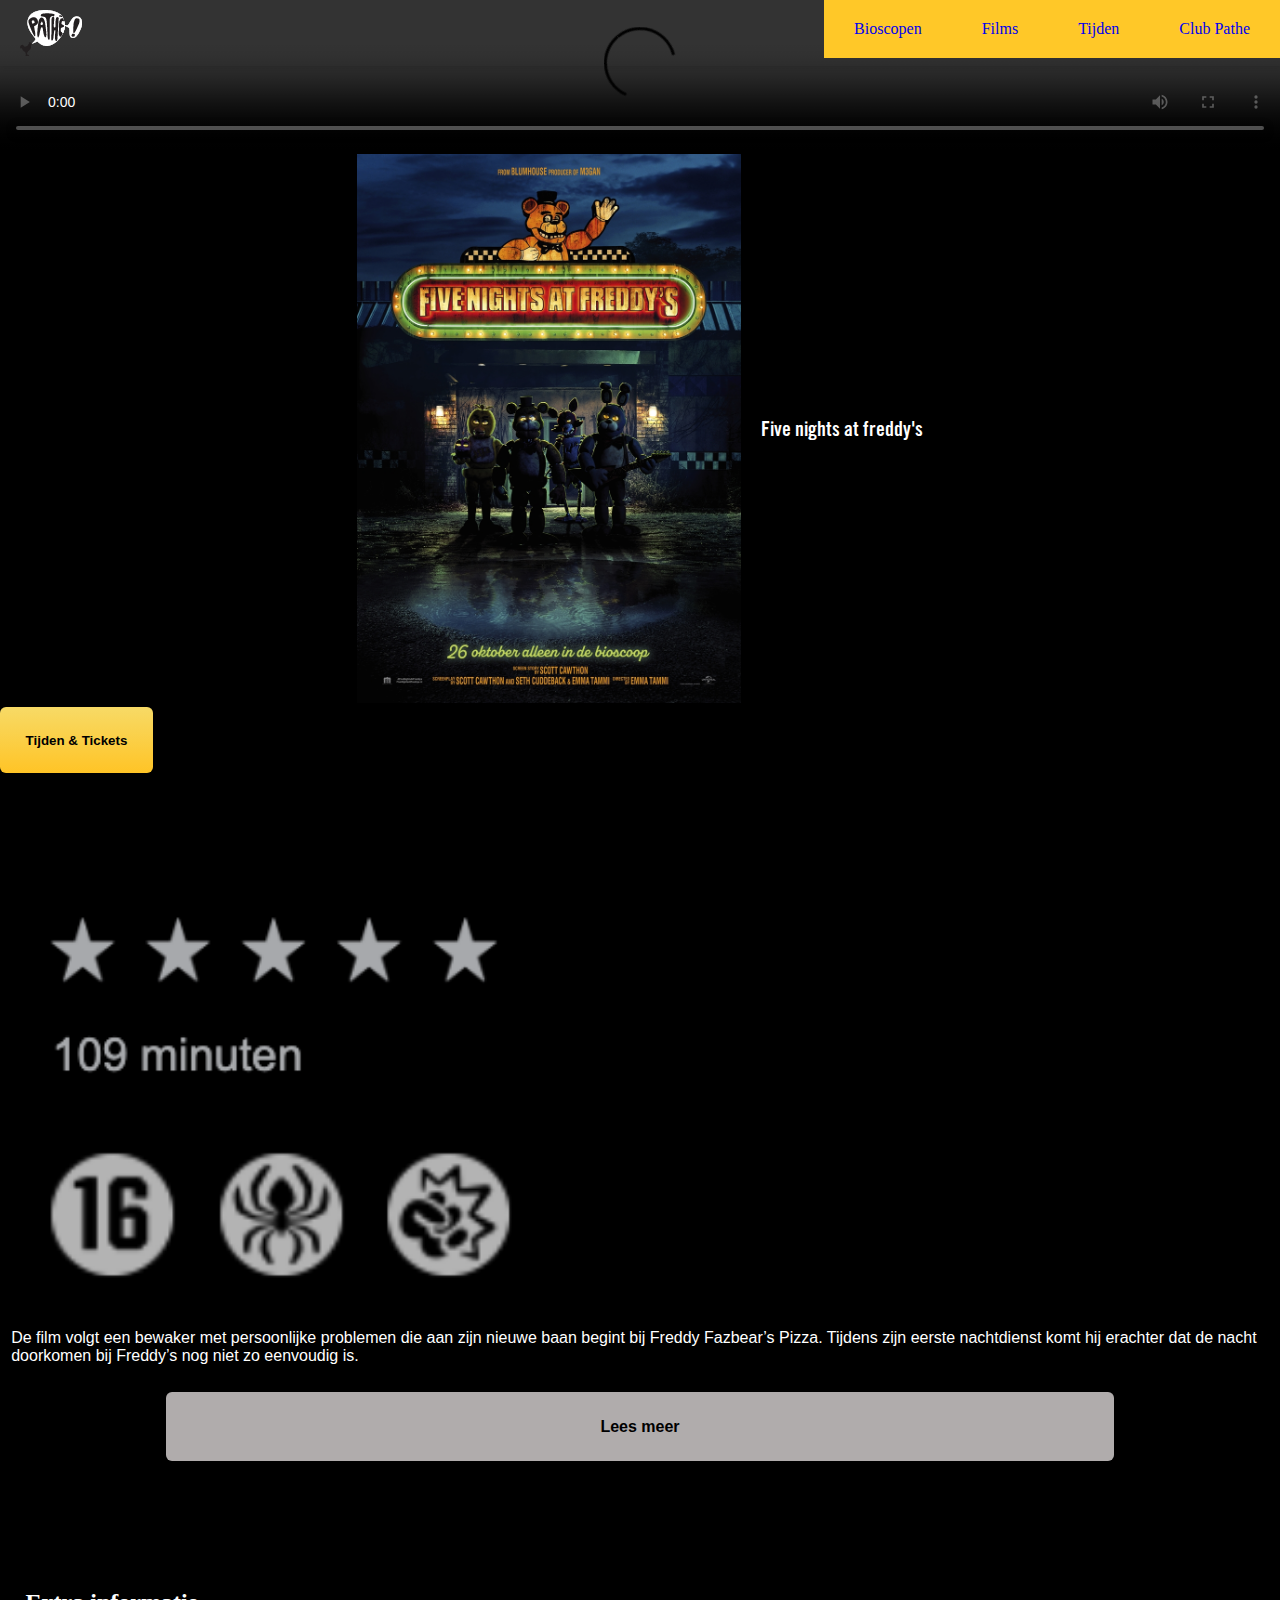
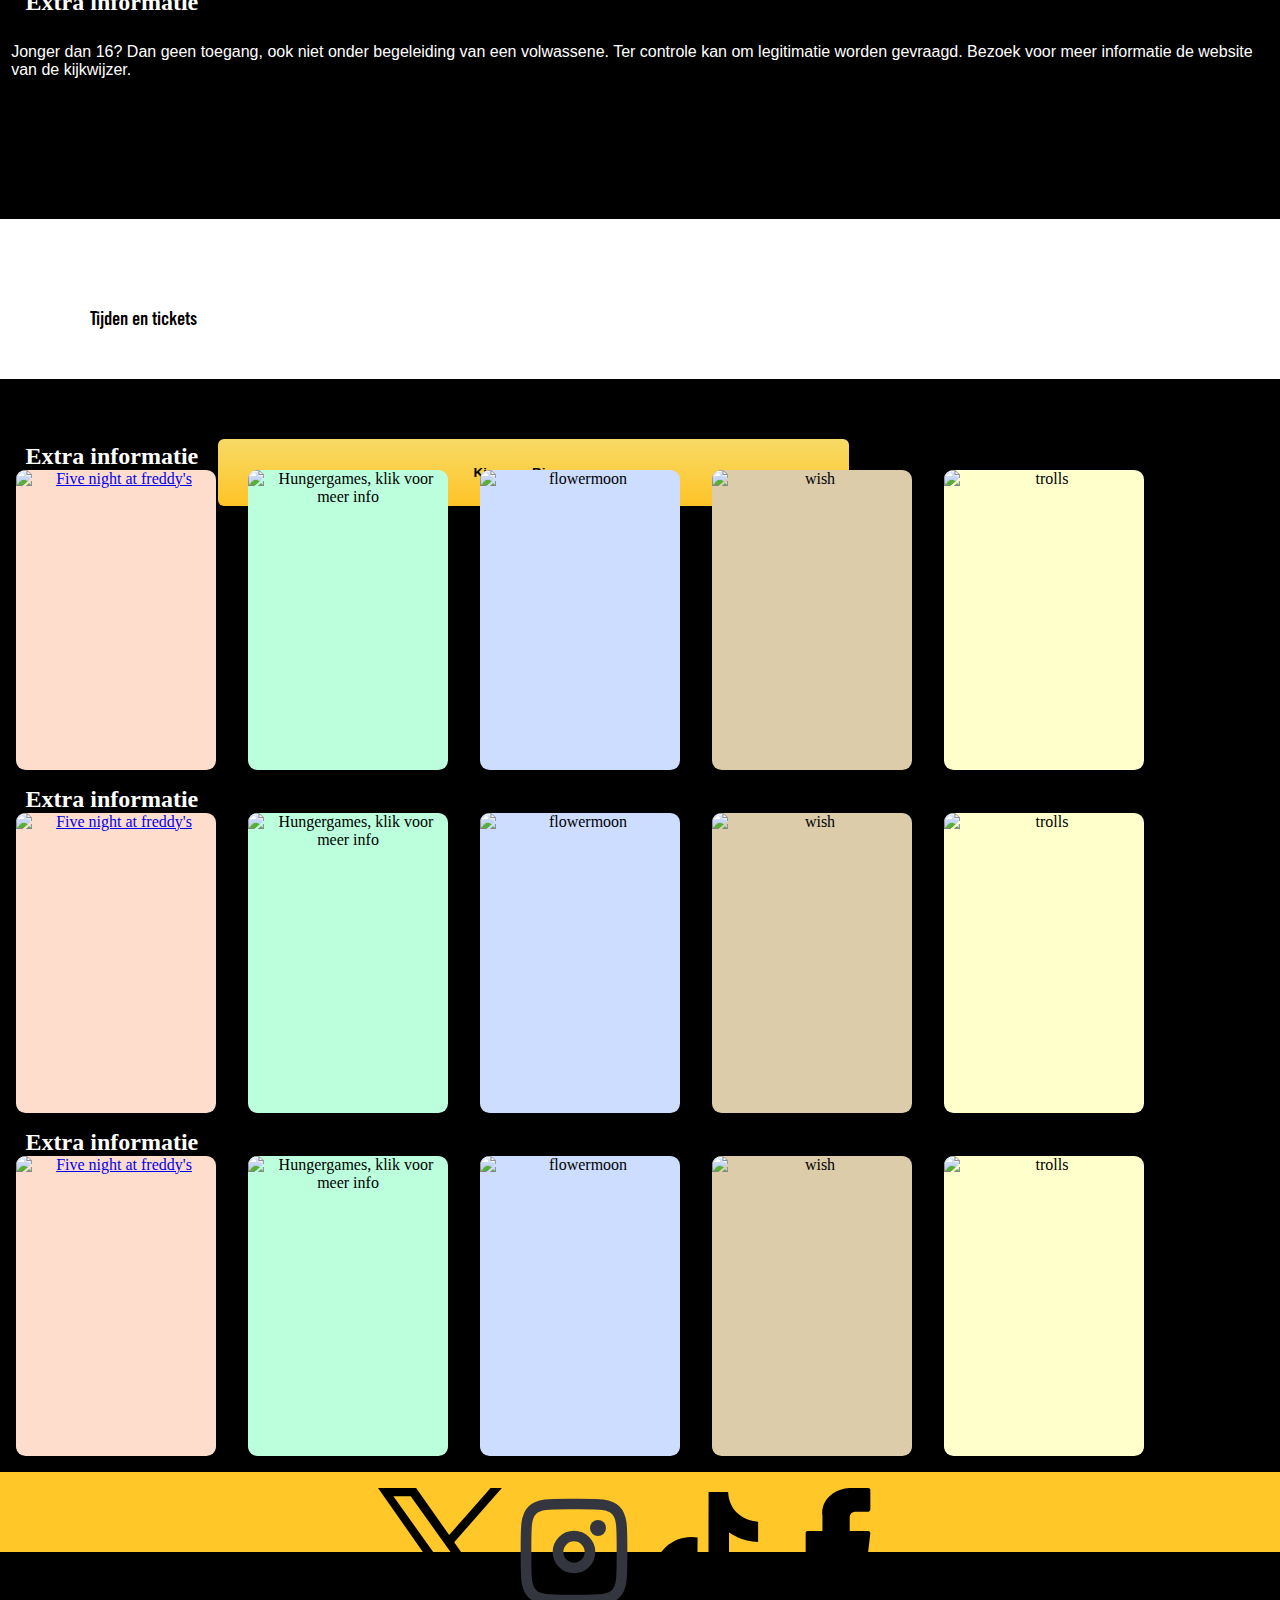
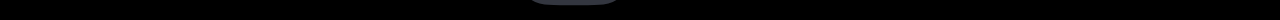
==== film.html @ 4fa6d94b "Fed update 1" ====
<!DOCTYPE html>
<html lang="en">
  <head>
    <meta charset="UTF-8" />
    <meta name="viewport" content="width=device-width, initial-scale=1.0" />
    <title>Five nights at freddy's</title>
    <link rel="stylesheet" href="./filmstyles.css" />
  </head>
  <body>
    <header class="header">
      <nav>
        <img class="logo" src="./images/Logo.png" />
        <input class="menu-btn" type="checkbox" id="menu-btn" />
        <label class="menu-icon" for="menu-btn"
          ><span class="navicon"></span
        ></label>
        <ul class="menu">
          <li><a href="#work">Bioscopen</a></li>
          <li><a href="#about">Films</a></li>
          <li><a href="#careers">Tijden</a></li>
          <li><a href="#contact">Club Pathe</a></li>
        </ul>
      </nav>
    </header>
    <video width="100%" controls>
      <source
        src="./Video/five-nights-at-freddys-official-trailer.mp4"
        type="video/mp4"
      />
      Your browser does not support the video tag.
    </video>
    <section class="film-info">
      <section class="fnaf-cover">
        <img src="/images/fnaf.jpeg" alt="five night at freddy's cover" />
      </section>
      <h1>Five nights at freddy's</h1>
    </section>
    <button class="button">Tijden & Tickets</button>
    <section class="Samenvatting">
      <img class="rating" src="/images/rating.png" />
      <p>
        De film volgt een bewaker met persoonlijke problemen die aan zijn nieuwe
        baan begint bij Freddy Fazbear’s Pizza. Tijdens zijn eerste nachtdienst
        komt hij erachter dat de nacht doorkomen bij Freddy’s nog niet zo
        eenvoudig is.
      </p>
      <a class="LeesMeer" href="#">Lees meer</a>
      <h2>Extra informatie</h2>
      <p>
        Jonger dan 16? Dan geen toegang, ook niet onder begeleiding van een
        volwassene. Ter controle kan om legitimatie worden gevraagd. Bezoek voor
        meer informatie de website van de kijkwijzer.
      </p>
    </section>
    <section class="Tijden_Tickets">
      <h3>Tijden en tickets</h3>
      <button class="button">Kies een Bioscoop</button>
    </section>
    <section class="Trailers_Foto">
      <h2>Extra informatie</h2>
      <section class="carousel" aria-label="carousel">
        <section class="slides">
          <a href="./film.html">
            <img
              class="slides-item slide-1"
              id="slide-1"
              src=""
              aria-label="slide 1 of 5"
              alt="Five night at freddy's "
            />
          </a>
          <img
            class="slides-item slide-2"
            id="slide-2"
            src=""
            aria-label="slide 2 of 5"
            alt="Hungergames, klik voor meer info"
          />

          <img
            class="slides-item slide-3"
            id="slide-3"
            src=""
            aria-label="slide 3 of 5"
            alt="flowermoon"
          />

          <img
            class="slides-item slide-4"
            id="slide-4"
            src=""
            aria-label="slide 4 of 5"
            alt="wish"
          />

          <img
            class="slides-item slide-5"
            id="slide-5"
            src=""
            aria-label="slide 5 of 5"
            alt="trolls"
          />
        </section>
      </section>
      <h2>Extra informatie</h2>
      <section class="carousel" aria-label="carousel">
        <section class="slides">
          <a href="./film.html">
            <img
              class="slides-item slide-1"
              id="slide-1"
              src=""
              aria-label="slide 1 of 5"
              alt="Five night at freddy's "
            />
          </a>
          <img
            class="slides-item slide-2"
            id="slide-2"
            src=""
            aria-label="slide 2 of 5"
            alt="Hungergames, klik voor meer info"
          />

          <img
            class="slides-item slide-3"
            id="slide-3"
            src=""
            aria-label="slide 3 of 5"
            alt="flowermoon"
          />

          <img
            class="slides-item slide-4"
            id="slide-4"
            src=""
            aria-label="slide 4 of 5"
            alt="wish"
          />

          <img
            class="slides-item slide-5"
            id="slide-5"
            src=""
            aria-label="slide 5 of 5"
            alt="trolls"
          />
        </section>
      </section>
      <h2>Extra informatie</h2>
      <section class="carousel" aria-label="carousel">
        <section class="slides">
          <a href="./film.html">
            <img
              class="slides-item slide-1"
              id="slide-1"
              src=""
              aria-label="slide 1 of 5"
              alt="Five night at freddy's "
            />
          </a>
          <img
            class="slides-item slide-2"
            id="slide-2"
            src=""
            aria-label="slide 2 of 5"
            alt="Hungergames, klik voor meer info"
          />

          <img
            class="slides-item slide-3"
            id="slide-3"
            src=""
            aria-label="slide 3 of 5"
            alt="flowermoon"
          />

          <img
            class="slides-item slide-4"
            id="slide-4"
            src=""
            aria-label="slide 4 of 5"
            alt="wish"
          />

          <img
            class="slides-item slide-5"
            id="slide-5"
            src=""
            aria-label="slide 5 of 5"
            alt="trolls"
          />
        </section>
      </section>
    </section>
    <footer>
      <img class="Icon" src="./images/xlogo.svg" alt="Bezoek onze x pagina " />
      <img
        class="Icon"
        src="./images/insta-svgrepo-com.svg"
        alt="Bezoek onze Instagram pagina"
      />
      <img
        class="Icon"
        src="./images/tiktok-svgrepo-com.svg"
        alt="Bezoek onze Tiktok pagina"
      />
      <img
        class="Icon"
        src="./images/facebook-svgrepo-com.svg"
        alt="Bezoek onze facbook pagina "
      />
    </footer>
  </body>
</html>
---- filmstyles.css ----
body {
  margin: 0;
  padding: 0;
  background-color: black;
}
@font-face {
  font-family: "Pathe";
  src: url(./font/Trade\ Gothic\ Bold\ Condensed\ No.\ 20.otf);
}
/* header */
:root {
  --merk-kleur: rgb(255, 200, 40);
}
.header {
  background-color: transparent;
  box-shadow: 1px 1px 4px 0 rgba(0, 0, 0, 0.1);
  position: fixed;
  width: 100%;
  z-index: 3;
}

.header ul {
  margin: 0;
  padding: 0;
  list-style: none;
  overflow: hidden;
  background-color: var(--merk-kleur);
}

.header li a {
  display: block;
  padding: 20px 20px;
  text-decoration: none;
}

.header li a:hover,
.header .menu-btn:hover {
  background-color: white;
}

.header .logo {
  display: block;
  float: left;
  font-size: 2em;
  padding: 10px 20px;
  text-decoration: none;
}

/* menu */

.header .menu {
  clear: both;
  max-height: 0;
  transition: max-height 0.2s ease-out;
}

/* menu icon */

.header .menu-icon {
  cursor: pointer;
  float: right;
  padding: 28px 20px;
  position: relative;
  user-select: none;
}

.header .menu-icon .navicon {
  background: #333;
  display: block;
  height: 2px;
  position: relative;
  transition: background 0.2s ease-out;
  width: 18px;
}

.header .menu-icon .navicon:before,
.header .menu-icon .navicon:after {
  background: #333;
  content: "";
  display: block;
  height: 100%;
  position: absolute;
  transition: all 0.2s ease-out;
  width: 100%;
}

.header .menu-icon .navicon:before {
  top: 5px;
}

.header .menu-icon .navicon:after {
  top: -5px;
}

/* menu btn */

.header .menu-btn {
  display: none;
}

.header .menu-btn:checked ~ .menu {
  max-height: 240px;
}

.header .menu-btn:checked ~ .menu-icon .navicon {
  background: transparent;
}

.header .menu-btn:checked ~ .menu-icon .navicon:before {
  transform: rotate(-45deg);
}

.header .menu-btn:checked ~ .menu-icon .navicon:after {
  transform: rotate(45deg);
}

.header .menu-btn:checked ~ .menu-icon:not(.steps) .navicon:before,
.header .menu-btn:checked ~ .menu-icon:not(.steps) .navicon:after {
  top: 0;
}

/* 48em = 768px */

@media (min-width: 48em) {
  .header li {
    float: left;
  }
  .header li a {
    padding: 20px 30px;
  }
  .header .menu {
    clear: none;
    float: right;
    max-height: none;
  }
  .header .menu-icon {
    display: none;
  }
}

/* .moviecover {
  position: relative;
  width: 30%;
}
h1 {
  font-family: "Pathe";
  color: white;
  position: relative;
  font-size: 1em;
  top: 0px;
} */
.film-info {
  display: flex;
  align-items: center;
  justify-content: center;
}
img {
  max-width: 100%;
}
.fnaf-cover {
  flex-basis: 30%;
}
h1 {
  font-family: "Pathe";
  font-size: 1.25em;
  padding-left: 20px;
  color: white;
}
button {
  background-color: var(--merk-kleur);
  padding: 2%;
  border-radius: 6px;
  border-style: none;
  background-color: #ffc426;
  background-image: -webkit-linear-gradient(top, #f7da66, #ffc426);
  background-image: linear-gradient(to bottom, #f7da66, #ffc426);
  font-family: Arial, Helvetica, sans-serif;
  font-weight: bold;
  margin-bottom: 10%;
}
section.film-info button {
  width: 30%;
}

.rating {
  width: 40%;
  margin-left: 2%;
}
p {
  font-family: Arial, Helvetica, sans-serif;
  color: white;
  padding: 0.7em;
}
.LeesMeer {
  display: flex;
  margin: 0 auto;
  flex-direction: column;
  justify-content: center;
  text-align: center;
  text-decoration: none;
  color: black;
  background-color: var(--merk-kleur);
  padding: 2%;
  border-radius: 6px;
  border-style: none;
  background-color: rgb(176, 172, 172);
  background-image: -webkit-linear-gradient(top, #f7da66, rgb(176, 172, 172));
  background-image: linear-gradient(
    to bottom,
    rgb(176, 172, 172),
    rgb(176, 172, 172)
  );
  font-family: Arial, Helvetica, sans-serif;
  font-weight: bold;
  margin-bottom: 10%;
  width: 70%;
}
h2 {
  color: white;
  margin: 0;
  margin-left: 2%;
}
.Tijden_Tickets {
  height: 10em;
  background-color: white;
  width: 100%;
}
h3 {
  padding: 7%;
  font-family: "Pathe";
  margin-top: 10%;
  color: black;
}
section.Tijden_Tickets button {
  margin: 0;
  position: relative;
  left: 17%;
  padding-left: 20%;
  padding-right: 20%;
}
.Trailers_Foto {
  margin-top: 5%;
}

.carousel {
  margin: 0 auto;
  overflow: hidden;
  text-align: center;
}

.slides {
  width: 100%;
  display: flex;
  overflow-x: scroll;
  scrollbar-width: none;
  scroll-snap-type: x mandatory;
  scroll-behavior: smooth;
  margin-bottom: 1em;
}

.slides::-webkit-scrollbar {
  display: none;
}

.slides-item {
  align-items: center;
  border-radius: 0.6em;
  display: flex;
  flex-shrink: 0;
  justify-content: center;
  margin: 0 1rem;
  position: relative;
  scroll-snap-align: center;
  width: 200px;
  height: 300px;
  overflow-x: auto;
  scroll-snap-type: x mandatory;
  scroll-behavior: smooth;
  -webkit-overflow-scrolling: touch;
}

.slide-1 {
  background-color: #fdc;
}

.slide-2 {
  background-color: #bfd;
}

.slide-3 {
  background-color: #cdf;
}

.slide-4 {
  background-color: #dca;
}

.slide-5 {
  background-color: #ffc;
}
footer {
  background-color: var(--merk-kleur);
  height: 5em;
  margin: auto 0;
  text-align: center;
}
.Icon {
  margin-top: 1em;
  width: 10%;
}
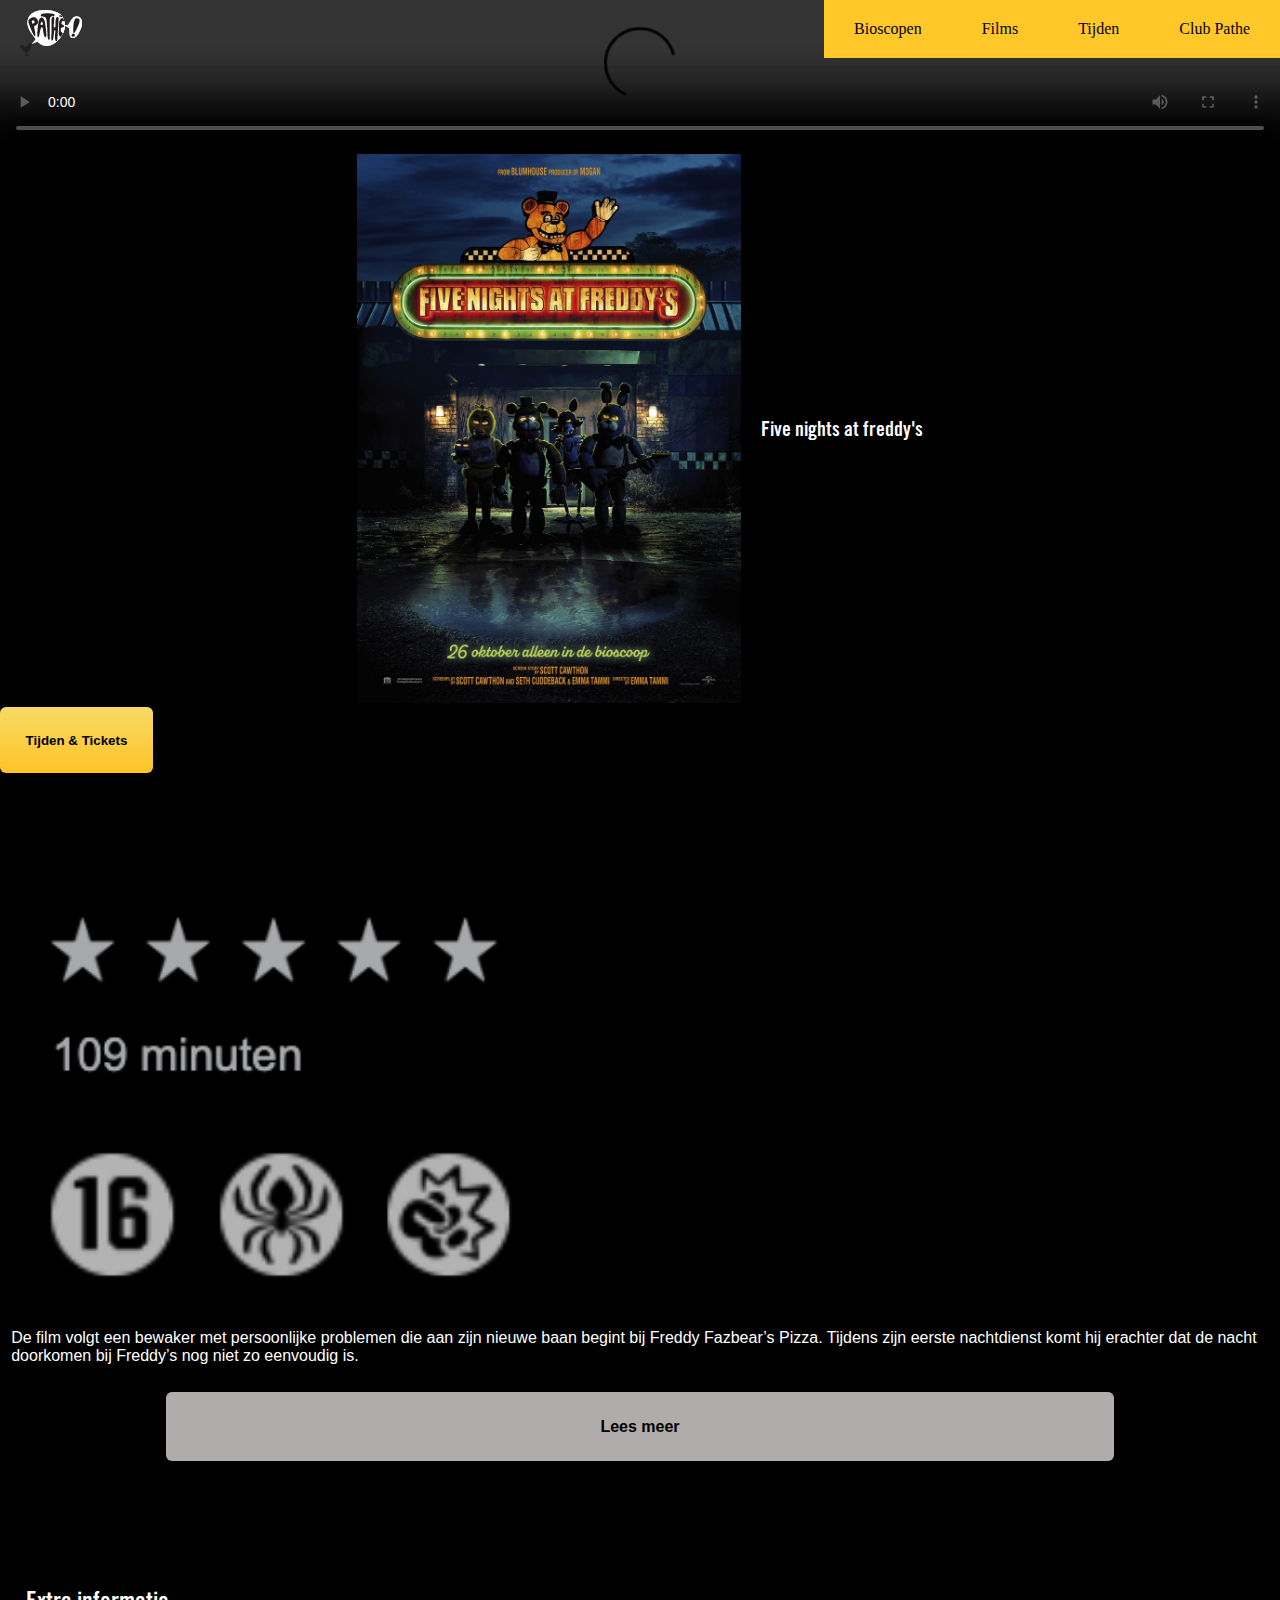
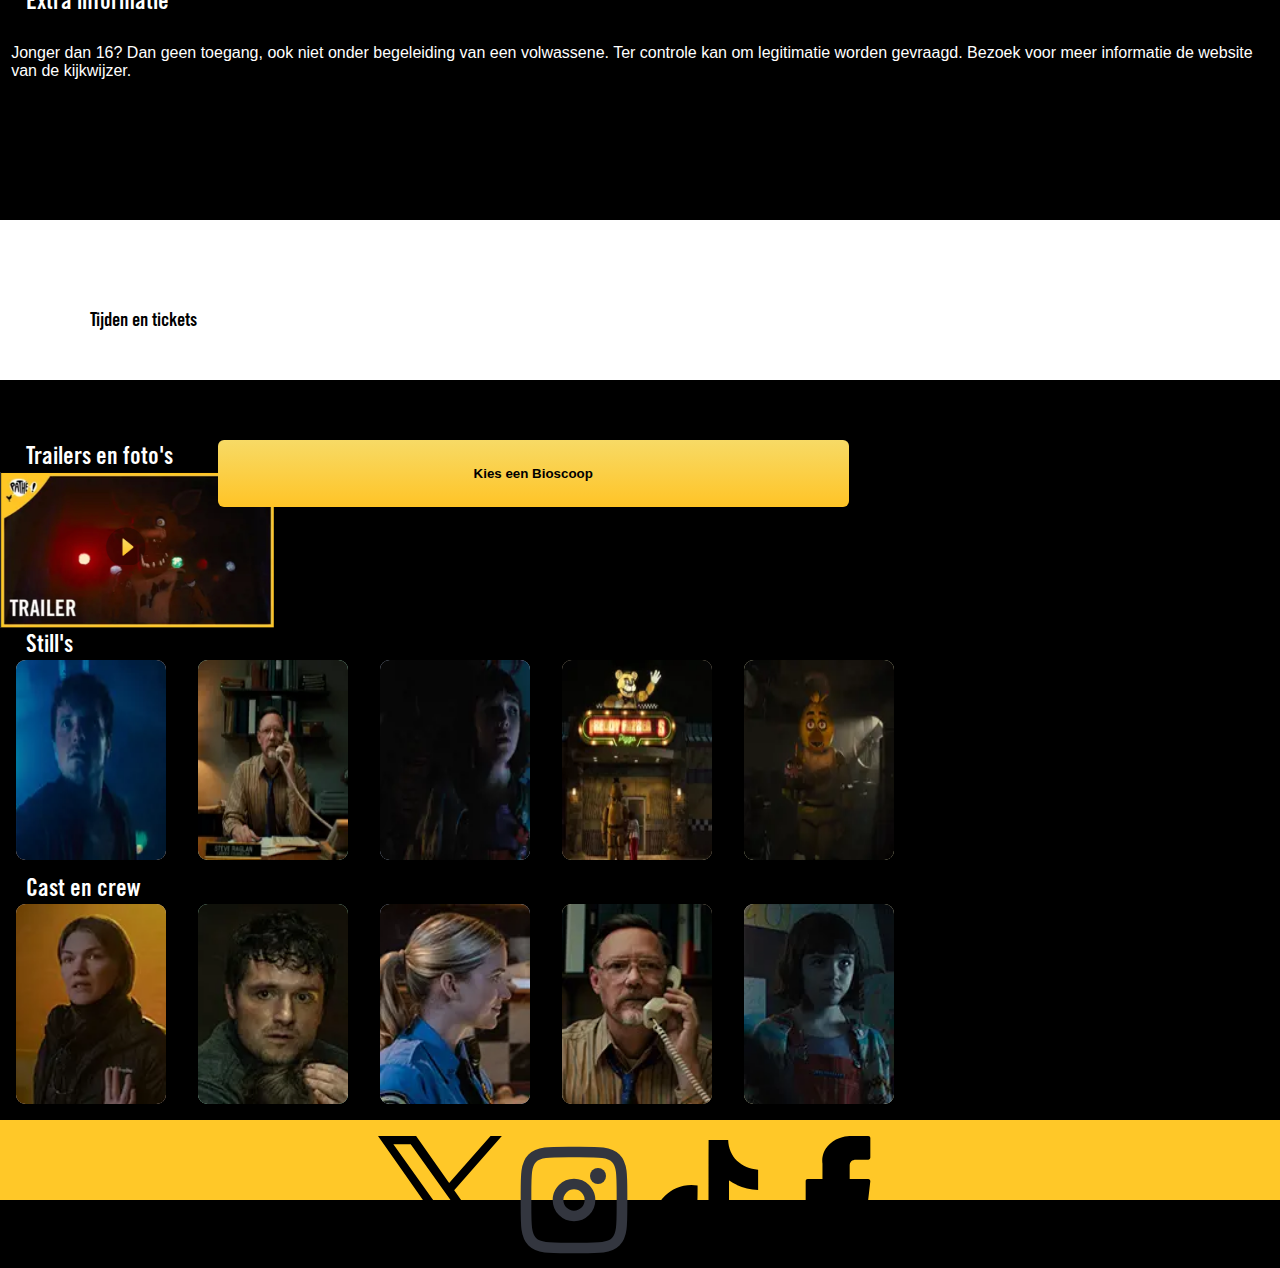
==== commit 6a8aba4f: "update 2" ====
--- a/film.html
+++ b/film.html
@@ -9,7 +9,11 @@
   <body>
     <header class="header">
       <nav>
-        <img class="logo" src="./images/Logo.png" />
+        <img
+          class="logo"
+          src="./images/Logo.png"
+          alt="Pathe logo, klik om naar home pagina te gaan"
+        />
         <input class="menu-btn" type="checkbox" id="menu-btn" />
         <label class="menu-icon" for="menu-btn"
           ><span class="navicon"></span
@@ -37,7 +41,11 @@
     </section>
     <button class="button">Tijden & Tickets</button>
     <section class="Samenvatting">
-      <img class="rating" src="/images/rating.png" />
+      <img
+        class="rating"
+        src="/images/rating.png"
+        alt="Jonger dan 16? Dan geen toegang, ook niet onder begeleiding van een volwassene. Ter controle kan om legitimatie worden gevraagd."
+      />
       <p>
         De film volgt een bewaker met persoonlijke problemen die aan zijn nieuwe
         baan begint bij Freddy Fazbear’s Pizza. Tijdens zijn eerste nachtdienst
@@ -57,138 +65,93 @@
       <button class="button">Kies een Bioscoop</button>
     </section>
     <section class="Trailers_Foto">
-      <h2>Extra informatie</h2>
+      <h2>Trailers en foto's</h2>
+      <img class="trailer" src="/images/Trailer.png" alt="Bekijk de trailer" />
+      <h2>Still's</h2>
       <section class="carousel" aria-label="carousel">
         <section class="slides">
-          <a href="./film.html">
-            <img
-              class="slides-item slide-1"
-              id="slide-1"
-              src=""
-              aria-label="slide 1 of 5"
-              alt="Five night at freddy's "
-            />
-          </a>
+          <img
+            class="slides-item slide-1"
+            id="slide-1"
+            src="/images/still1.webp"
+            aria-label="slide 1 of 5"
+            alt="Josh is bang "
+          />
+
           <img
             class="slides-item slide-2"
             id="slide-2"
-            src=""
+            src="/images/still2.webp"
             aria-label="slide 2 of 5"
-            alt="Hungergames, klik voor meer info"
+            alt="matthew aan de telefoon"
           />
 
           <img
             class="slides-item slide-3"
             id="slide-3"
-            src=""
+            src="/images/still3.webp"
             aria-label="slide 3 of 5"
-            alt="flowermoon"
+            alt="piper kijkt bang"
           />
 
           <img
             class="slides-item slide-4"
             id="slide-4"
-            src=""
+            src="/images/still4.webp"
             aria-label="slide 4 of 5"
-            alt="wish"
+            alt="voorkant van het restaurant"
           />
 
           <img
             class="slides-item slide-5"
             id="slide-5"
-            src=""
+            src="/images/still5.webp"
             aria-label="slide 5 of 5"
-            alt="trolls"
+            alt="gele vogel"
           />
         </section>
       </section>
-      <h2>Extra informatie</h2>
+      <h2>Cast en crew</h2>
       <section class="carousel" aria-label="carousel">
         <section class="slides">
-          <a href="./film.html">
-            <img
-              class="slides-item slide-1"
-              id="slide-1"
-              src=""
-              aria-label="slide 1 of 5"
-              alt="Five night at freddy's "
-            />
-          </a>
+          <img
+            class="slides-item slide-1"
+            id="slide-1"
+            src="/images/cast1.webp"
+            aria-label="slide 1 of 5"
+            alt="emma tammi, regisseur"
+          />
+
           <img
             class="slides-item slide-2"
             id="slide-2"
-            src=""
+            src="/images/cast2.webp"
             aria-label="slide 2 of 5"
-            alt="Hungergames, klik voor meer info"
+            alt="josh hutcherson"
           />
 
           <img
             class="slides-item slide-3"
             id="slide-3"
-            src=""
+            src="/images/cast3.webp"
             aria-label="slide 3 of 5"
-            alt="flowermoon"
+            alt="elizabeth lail"
           />
 
           <img
             class="slides-item slide-4"
             id="slide-4"
-            src=""
+            src="/images/cast4.webp"
             aria-label="slide 4 of 5"
-            alt="wish"
+            alt="matthew lillard"
           />
 
           <img
             class="slides-item slide-5"
             id="slide-5"
-            src=""
+            src="/images/cast5.webp"
             aria-label="slide 5 of 5"
-            alt="trolls"
-          />
-        </section>
-      </section>
-      <h2>Extra informatie</h2>
-      <section class="carousel" aria-label="carousel">
-        <section class="slides">
-          <a href="./film.html">
-            <img
-              class="slides-item slide-1"
-              id="slide-1"
-              src=""
-              aria-label="slide 1 of 5"
-              alt="Five night at freddy's "
-            />
-          </a>
-          <img
-            class="slides-item slide-2"
-            id="slide-2"
-            src=""
-            aria-label="slide 2 of 5"
-            alt="Hungergames, klik voor meer info"
-          />
-
-          <img
-            class="slides-item slide-3"
-            id="slide-3"
-            src=""
-            aria-label="slide 3 of 5"
-            alt="flowermoon"
-          />
-
-          <img
-            class="slides-item slide-4"
-            id="slide-4"
-            src=""
-            aria-label="slide 4 of 5"
-            alt="wish"
-          />
-
-          <img
-            class="slides-item slide-5"
-            id="slide-5"
-            src=""
-            aria-label="slide 5 of 5"
-            alt="trolls"
+            alt="Piper rubio"
           />
         </section>
       </section>
--- a/filmstyles.css
+++ b/filmstyles.css
@@ -28,6 +28,8 @@
 }
 
 .header li a {
+  list-style: none;
+  color: black;
   display: block;
   padding: 20px 20px;
   text-decoration: none;
@@ -219,6 +221,7 @@
   color: white;
   margin: 0;
   margin-left: 2%;
+  font-family: "Pathe";
 }
 .Tijden_Tickets {
   height: 10em;
@@ -241,7 +244,7 @@
 .Trailers_Foto {
   margin-top: 5%;
 }
-
+/*carousel*/
 .carousel {
   margin: 0 auto;
   overflow: hidden;
@@ -271,8 +274,8 @@
   margin: 0 1rem;
   position: relative;
   scroll-snap-align: center;
-  width: 200px;
-  height: 300px;
+  width: 9.375em;
+  height: 12.5em;
   overflow-x: auto;
   scroll-snap-type: x mandatory;
   scroll-behavior: smooth;
@@ -308,3 +311,6 @@
   margin-top: 1em;
   width: 10%;
 }
+.trailer {
+  width: 17.188em;
+}
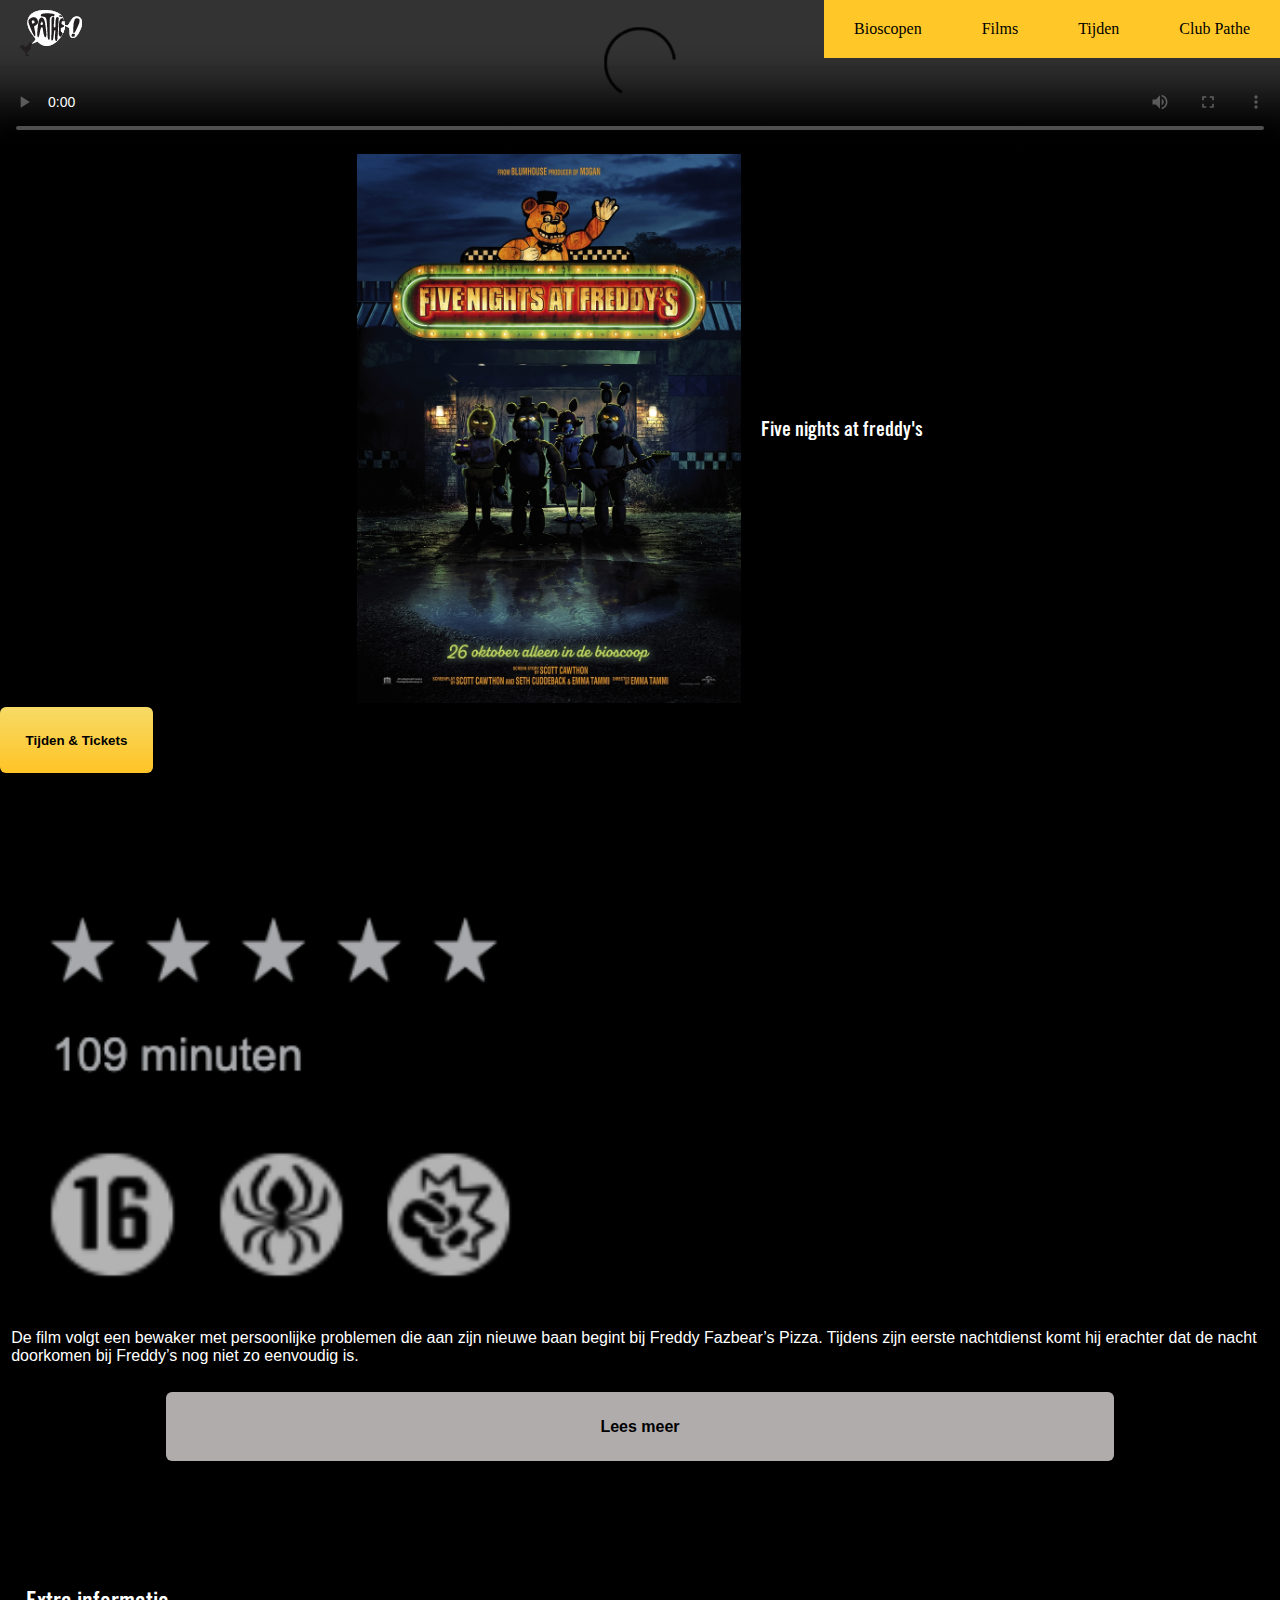
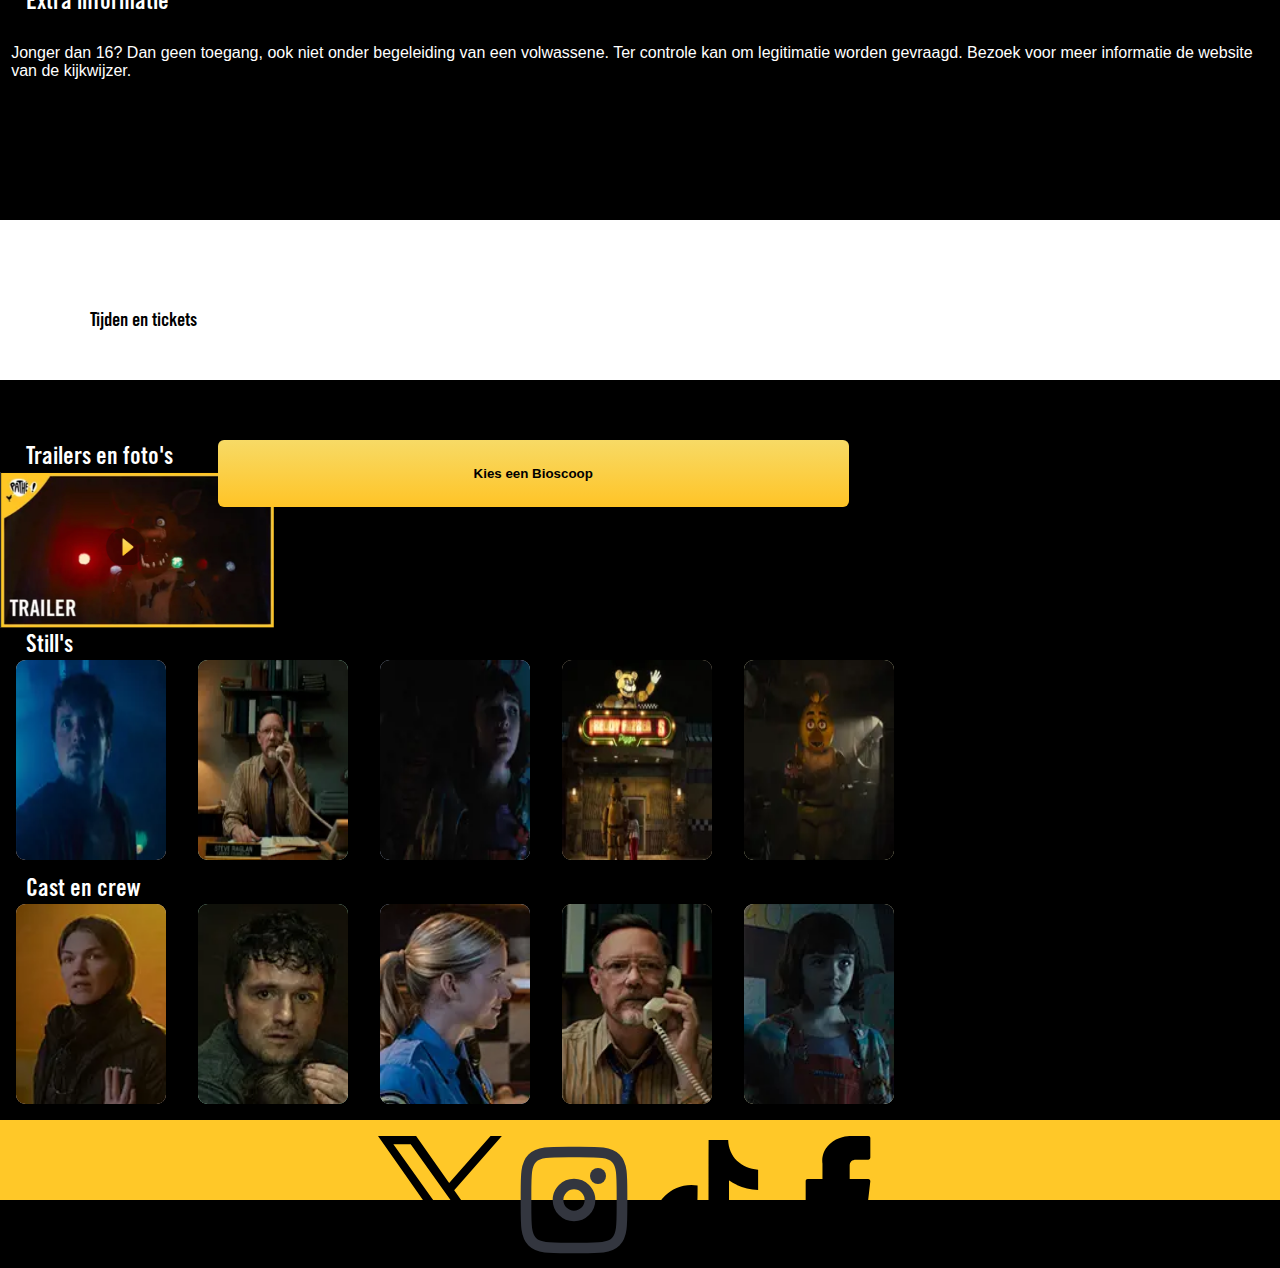
==== commit 8b3b4992: "update 6" ====
--- a/film.html
+++ b/film.html
@@ -73,7 +73,7 @@
           <img
             class="slides-item slide-1"
             id="slide-1"
-            src="/images/still1.webp"
+            src="./images/still1.webp"
             aria-label="slide 1 of 5"
             alt="Josh is bang "
           />
@@ -81,7 +81,7 @@
           <img
             class="slides-item slide-2"
             id="slide-2"
-            src="/images/still2.webp"
+            src="./images/still2.webp"
             aria-label="slide 2 of 5"
             alt="matthew aan de telefoon"
           />
@@ -89,7 +89,7 @@
           <img
             class="slides-item slide-3"
             id="slide-3"
-            src="/images/still3.webp"
+            src="./images/still3.webp"
             aria-label="slide 3 of 5"
             alt="piper kijkt bang"
           />
@@ -97,7 +97,7 @@
           <img
             class="slides-item slide-4"
             id="slide-4"
-            src="/images/still4.webp"
+            src="./images/still4.webp"
             aria-label="slide 4 of 5"
             alt="voorkant van het restaurant"
           />
@@ -105,7 +105,7 @@
           <img
             class="slides-item slide-5"
             id="slide-5"
-            src="/images/still5.webp"
+            src="./images/still5.webp"
             aria-label="slide 5 of 5"
             alt="gele vogel"
           />
@@ -117,40 +117,40 @@
           <img
             class="slides-item slide-1"
             id="slide-1"
-            src="/images/cast1.webp"
-            aria-label="slide 1 of 5"
+            src="./images/cast1.webp"
+            aria-label="emma tammi, regisseur"
             alt="emma tammi, regisseur"
           />
 
           <img
             class="slides-item slide-2"
             id="slide-2"
-            src="/images/cast2.webp"
-            aria-label="slide 2 of 5"
+            src="./images/cast2.webp"
+            aria-label="josh hutcherson"
             alt="josh hutcherson"
           />
 
           <img
             class="slides-item slide-3"
             id="slide-3"
-            src="/images/cast3.webp"
-            aria-label="slide 3 of 5"
+            src="./images/cast3.webp"
+            aria-label="elizabeth lail"
             alt="elizabeth lail"
           />
 
           <img
             class="slides-item slide-4"
             id="slide-4"
-            src="/images/cast4.webp"
-            aria-label="slide 4 of 5"
+            src="./images/cast4.webp"
+            aria-label="matthew lillard"
             alt="matthew lillard"
           />
 
           <img
             class="slides-item slide-5"
             id="slide-5"
-            src="/images/cast5.webp"
-            aria-label="slide 5 of 5"
+            src="./images/cast5.webp"
+            aria-label="Piper rubio"
             alt="Piper rubio"
           />
         </section>
